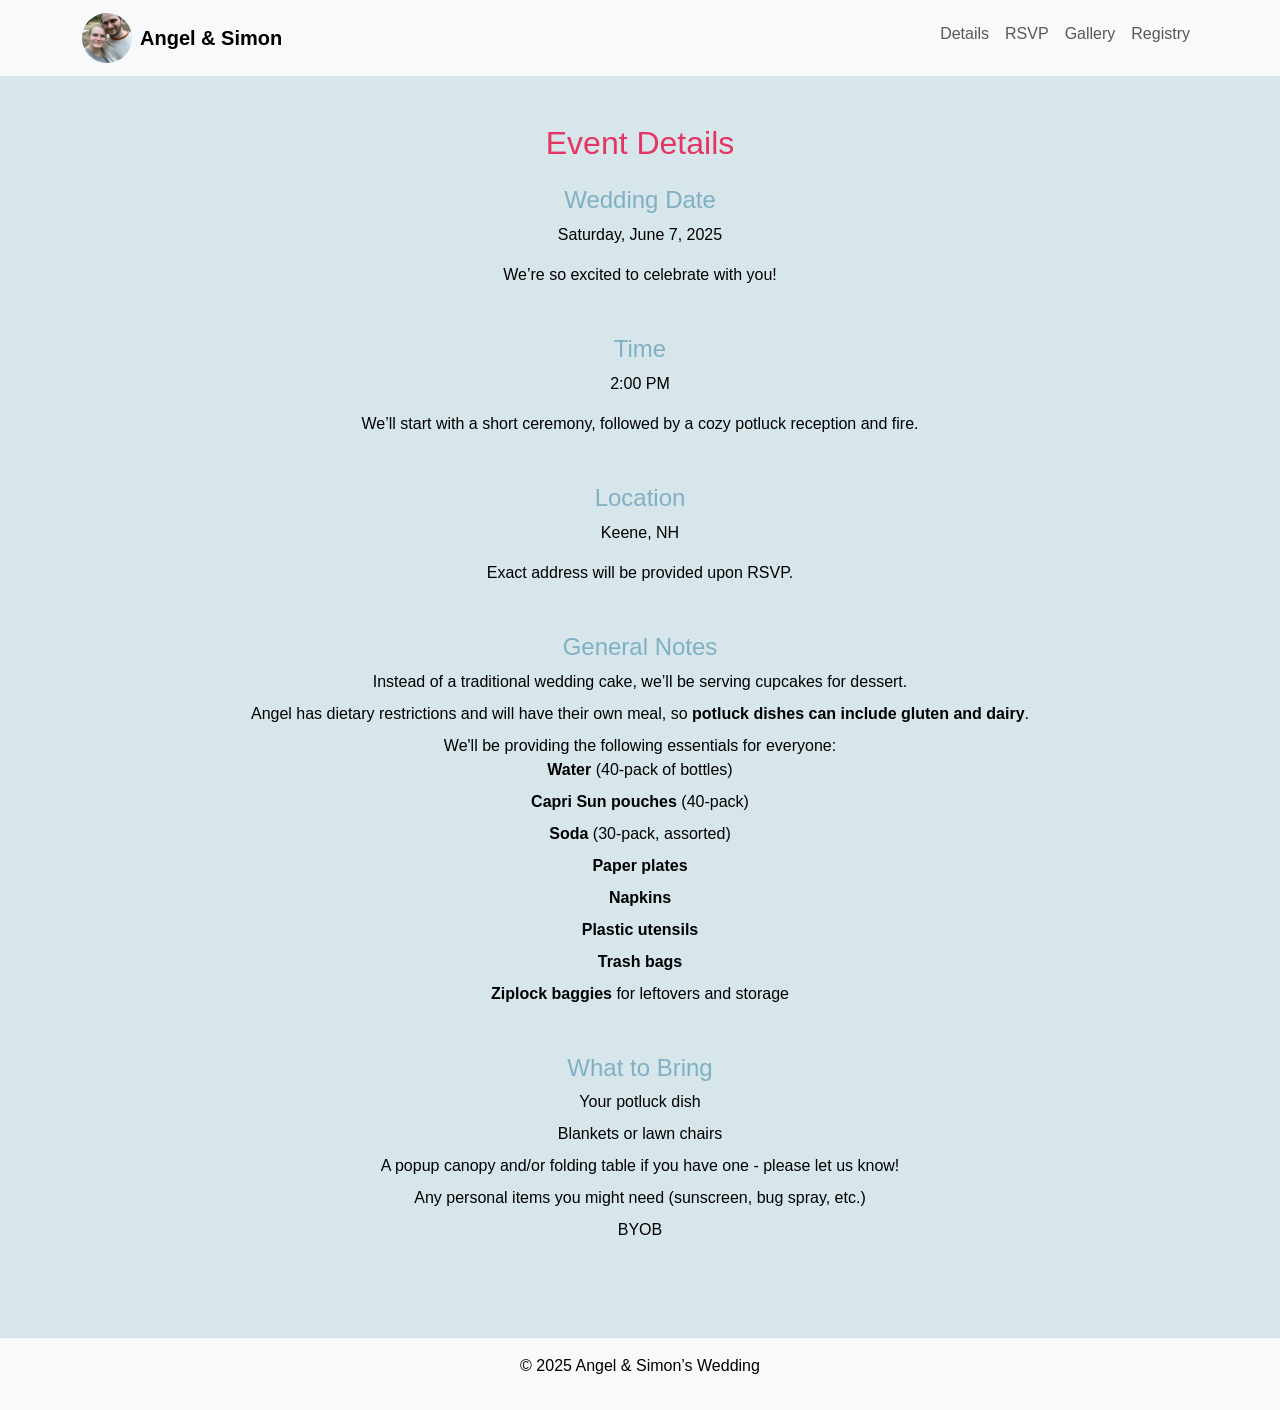
==== details.html @ b83e6402 "Pause to push and moved files around" ====
<!DOCTYPE html>
<html lang="en">
<head>
  <meta charset="UTF-8" />
  <meta name="viewport" content="width=device-width, initial-scale=1.0" />
  <title>Wedding Details | Angel & Simon</title>
  <link href="https://cdn.jsdelivr.net/npm/bootstrap@5.3.0/dist/css/bootstrap.min.css" rel="stylesheet" />
  <link rel="stylesheet" href="css/styles.css" />
</head>
<body>

  <!-- Header (same as index.html) -->
  <nav class="navbar navbar-expand-lg navbar-light bg-light">
    <div class="container">
      <!-- Replace image with your own photo or logo -->
    <a class="navbar-brand d-flex align-items-center" href="index.html">
        <img src="images/IMG_7287.jpeg" alt="Home" class="rounded-circle me-2" />
        <span class="fw-bold">Angel & Simon</span>
    </a>

      <button class="navbar-toggler" type="button" data-bs-toggle="collapse" data-bs-target="#navbarNav">
        <span class="navbar-toggler-icon"></span>
      </button>
      <div class="collapse navbar-collapse" id="navbarNav">
        <ul class="navbar-nav ms-auto">
            <li class="nav-item"><a class="nav-link" href="details.html">Details</a></li>
            <li class="nav-item"><a class="nav-link" href="rsvp.html">RSVP</a></li>
            <li class="nav-item"><a class="nav-link" href="gallery.html">Gallery</a></li>
            <li class="nav-item"><a class="nav-link" href="registry.html">Registry</a></li>
        </ul>
      </div>
    </div>
  </nav>

  <!-- Main Content -->
  <main class="container py-5">
    <h2 class="text-center mb-4">Event Details</h2>

    <!-- Customize each section below -->
    <section class="text-center mb-5">
      <h4>Wedding Date</h4>
      <p>Saturday, June 7, 2025</p>
      <p>We’re so excited to celebrate with you!</p>
    </section>

    <section class="text-center mb-5">
        <h4>Time</h4>
        <p>2:00 PM</p>
        <p>We’ll start with a short ceremony, followed by a cozy potluck reception and fire.</p>
    </section>
    
    <section class="text-center mb-5">
      <h4>Location</h4>
      <p>Keene, NH</p>
      <p>Exact address will be provided upon RSVP.</p>
    </section>

    <section class="text-center mb-5">
    <h4>General Notes</h4>
    <ul>
        <li>Instead of a traditional wedding cake, we’ll be serving cupcakes for dessert.</li>
        <li>Angel has dietary restrictions and will have their own meal</strong>, so <strong>potluck dishes can include gluten and dairy</strong>.</li>
        <li>We'll be providing the following essentials for everyone:
        <ul>
            <li><strong>Water</strong> (40-pack of bottles)</li>
            <li><strong>Capri Sun pouches</strong> (40-pack)</li>
            <li><strong>Soda</strong> (30-pack, assorted)</li>
            <li><strong>Paper plates</strong></li>
            <li><strong>Napkins</strong></li>
            <li><strong>Plastic utensils</strong></li>
            <li><strong>Trash bags</strong></li>
            <li><strong>Ziplock baggies</strong> for leftovers and storage</li>
        </ul>
        </li>
    </ul>
    </section>

    <section class="text-center mb-5">
      <h4>What to Bring</h4>
      <ul>
        <li>Your potluck dish</li>
        <li>Blankets or lawn chairs</li>
        <li>A popup canopy and/or folding table if you have one - please let us know!</li>
        <li>Any personal items you might need (sunscreen, bug spray, etc.)</li>
        <li>BYOB</li>
      </ul>
    </section>
  </main>

  <!-- Footer -->
  <footer class="text-center py-3 bg-light">
    <p>&copy; 2025 Angel & Simon’s Wedding</p>
  </footer>

  <script src="https://cdn.jsdelivr.net/npm/bootstrap@5.3.0/dist/js/bootstrap.bundle.min.js"></script>
  <script src="js/script.js"></script>
</body>
</html>
---- css/styles.css ----
:root {
  --primary: #80B0C2;     /* Cool Blue */
  --secondary: #274A00;   /* Deep Green */
  --accent: #E43563;      /* Rose Pink */
  --highlight: #A6FFBC;   /* Minty Aqua */
  --text: #000000;        /* True Black */
  --background: #80b0c250;  /* Clean white or swap for #f9f9f9 */
}

body {
  background-color: var(--background);
  color: var(--dark);
  font-family: 'Segoe UI', Tahoma, Geneva, Verdana, sans-serif;
}

h1, h2 {
  color: var(--accent);
}

h4 {
  color: var(--primary);
}

.header {
  background-color: var(--secondary);
}

.footer {
  background-color: var(--secondary);
}

.nav-link.active {
  font-weight: bold;
  text-decoration: underline;
}

.navbar-brand img {
  width: 50px;
  height: 50px;
  object-fit: cover;
  border-radius: 50%;
  margin-right: 0.5rem;
}

.btn-primary {
  background-color: var(--primary);
  border-color: var(--primary);
}

.btn-primary:hover {
  background-color: var(--accent);
  border-color: var(--accent);
}

.gallery-img {
  width: 100%;
  height: 100%;
  object-fit: cover;
  aspect-ratio: 1 / 1; /* Keeps square shape */
  border-radius: 1rem; /* Bubble-style corners */
}

ul {
  list-style: none;
  padding-left: 0;
  margin-bottom: 1rem;
}

ul li {
  margin-bottom: 0.5rem;
}

ul li {
  margin-bottom: 0.5rem;
}
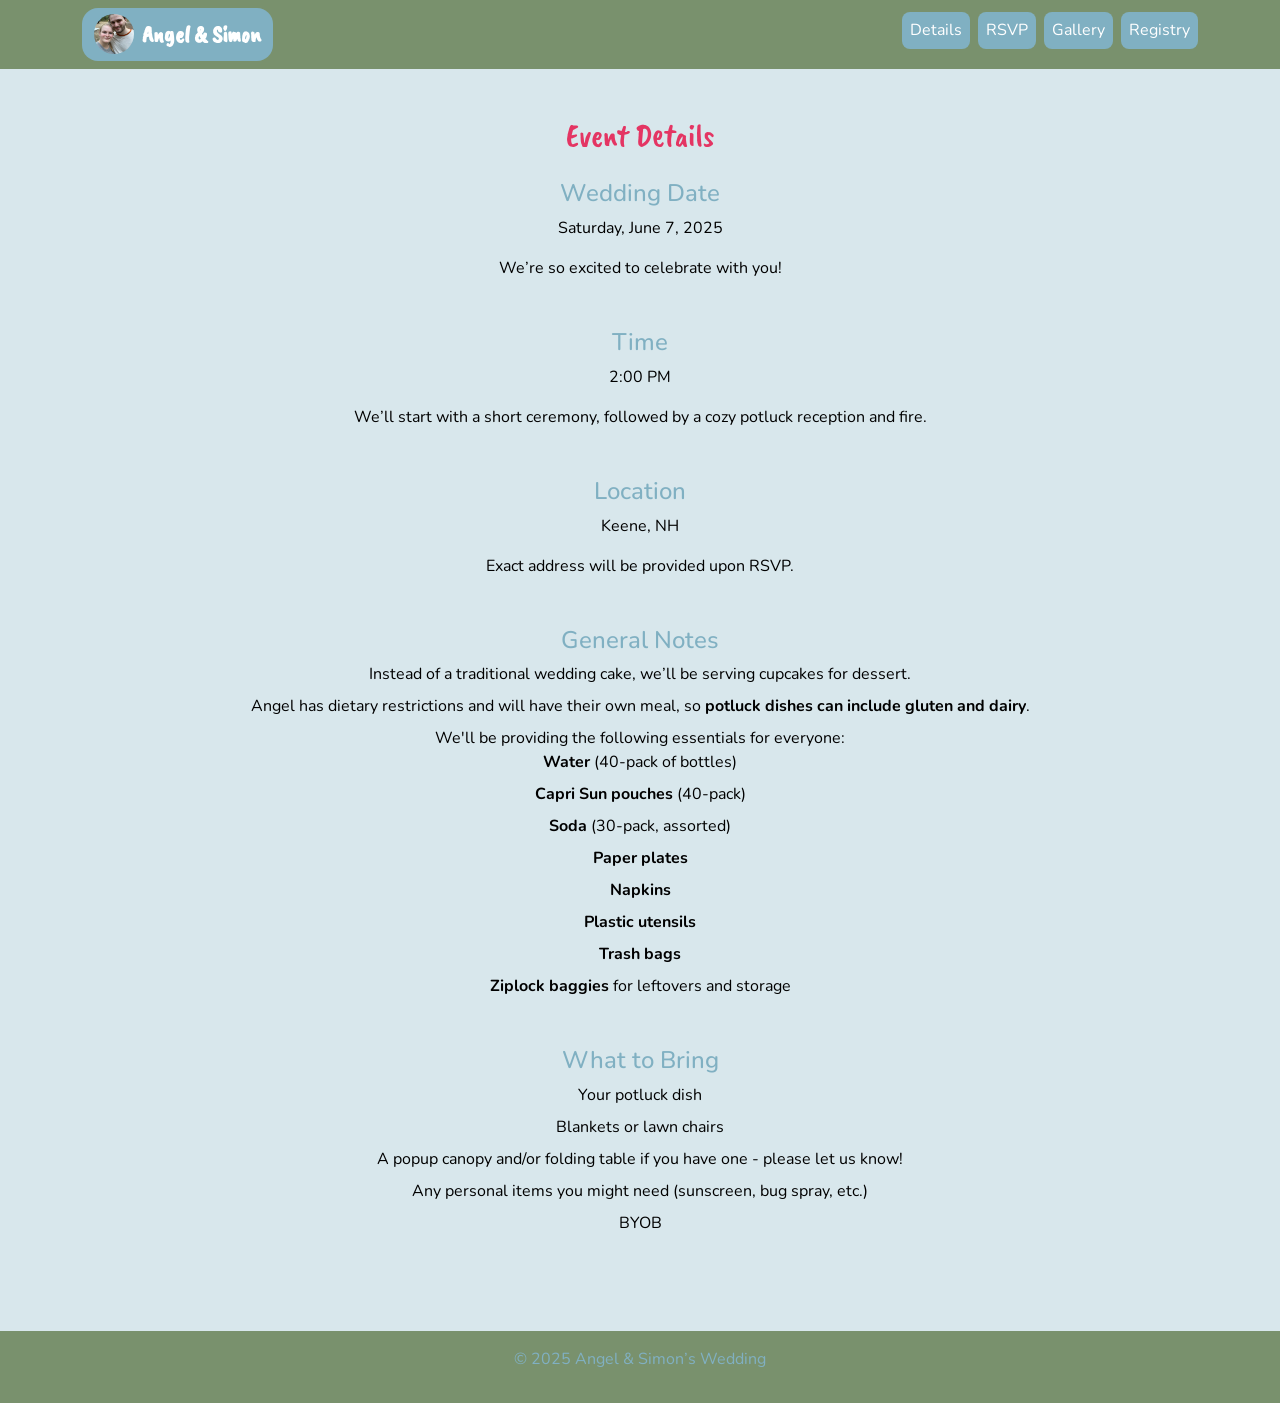
==== commit 55a05755: "Updates" ====
--- a/details.html
+++ b/details.html
@@ -5,18 +5,19 @@
   <meta name="viewport" content="width=device-width, initial-scale=1.0" />
   <title>Wedding Details | Angel & Simon</title>
   <link href="https://cdn.jsdelivr.net/npm/bootstrap@5.3.0/dist/css/bootstrap.min.css" rel="stylesheet" />
+  <link href="https://fonts.googleapis.com/css2?family=Caveat+Brush&family=Nunito&display=swap" rel="stylesheet">
   <link rel="stylesheet" href="css/styles.css" />
 </head>
 <body>
 
   <!-- Header (same as index.html) -->
-  <nav class="navbar navbar-expand-lg navbar-light bg-light">
+  <nav class="navbar navbar-expand-lg navbar-light">
     <div class="container">
       <!-- Replace image with your own photo or logo -->
-    <a class="navbar-brand d-flex align-items-center" href="index.html">
-        <img src="images/IMG_7287.jpeg" alt="Home" class="rounded-circle me-2" />
-        <span class="fw-bold">Angel & Simon</span>
-    </a>
+<a class="navbar-brand d-flex align-items-center brand-button" href="index.html">
+  <img src="images/IMG_7287.jpeg" alt="Home" class="rounded-circle me-2" />
+  <span class="fw-bold">Angel & Simon</span>
+</a>
 
       <button class="navbar-toggler" type="button" data-bs-toggle="collapse" data-bs-target="#navbarNav">
         <span class="navbar-toggler-icon"></span>
@@ -88,7 +89,7 @@
   </main>
 
   <!-- Footer -->
-  <footer class="text-center py-3 bg-light">
+  <footer class="footer text-center py-3">
     <p>&copy; 2025 Angel & Simon’s Wedding</p>
   </footer>
 
--- a/css/styles.css
+++ b/css/styles.css
@@ -1,42 +1,67 @@
 :root {
   --primary: #80B0C2;     /* Cool Blue */
-  --secondary: #274A00;   /* Deep Green */
+  --secondary: #274a0089;   /* Deep Green */
   --accent: #E43563;      /* Rose Pink */
   --highlight: #A6FFBC;   /* Minty Aqua */
   --text: #000000;        /* True Black */
-  --background: #80b0c250;  /* Clean white or swap for #f9f9f9 */
+--background: rgba(128, 176, 194, 0.3); /* semi-transparent Cool Blue */
 }
 
 body {
+  font-family: 'Nunito', sans-serif;
+  color: var(--text);
   background-color: var(--background);
-  color: var(--dark);
-  font-family: 'Segoe UI', Tahoma, Geneva, Verdana, sans-serif;
 }
 
-h1, h2 {
+h1, h2, .accent-text {
+  font-family: 'Caveat Brush', cursive;
   color: var(--accent);
 }
 
 h4 {
+  font-family: 'Nunito', sans-serif;
   color: var(--primary);
 }
 
-.header {
+.navbar {
   background-color: var(--secondary);
+}
+
+.navbar-brand span {
+  font-family: 'Caveat Brush', cursive;
+  font-size: 1.5rem;
 }
 
 .footer {
   background-color: var(--secondary);
+  color: var(--primary);
+}
+
+.nav-link {
+  color: #fff;
+  background-color: var(--primary);
+  border-radius: 0.5rem;
+  padding: 0.4rem 0.8rem;
+  margin-left: 0.5rem;
+  transition: all 0.3s ease;
+  display: inline-block;
+  text-align: center;
+}
+
+.nav-link:hover {
+  background-color: var(--accent);
+  color: #fff;
+  text-decoration: none;
 }
 
 .nav-link.active {
+  background-color: var(--accent);
   font-weight: bold;
-  text-decoration: underline;
 }
 
 .navbar-brand img {
-  width: 50px;
-  height: 50px;
+  width: 70px;
+  height: 70px;
   object-fit: cover;
   border-radius: 50%;
   margin-right: 0.5rem;
@@ -70,7 +95,25 @@
   margin-bottom: 0.5rem;
 }
 
-ul li {
-  margin-bottom: 0.5rem;
+.brand-button {
+  background-color: var(--primary);
+  color: #fff;
+  padding: 0.4rem 0.75rem;
+  border-radius: 1rem;
+  text-decoration: none;
+  transition: background-color 0.3s ease;
 }
 
+.brand-button:hover {
+  background-color: var(--accent);
+  color: #fff;
+}
+
+.brand-button img {
+  width: 40px;
+  height: 40px;
+  object-fit: cover;
+  border-radius: 50%;
+  margin-right: 0.5rem;
+}
+
